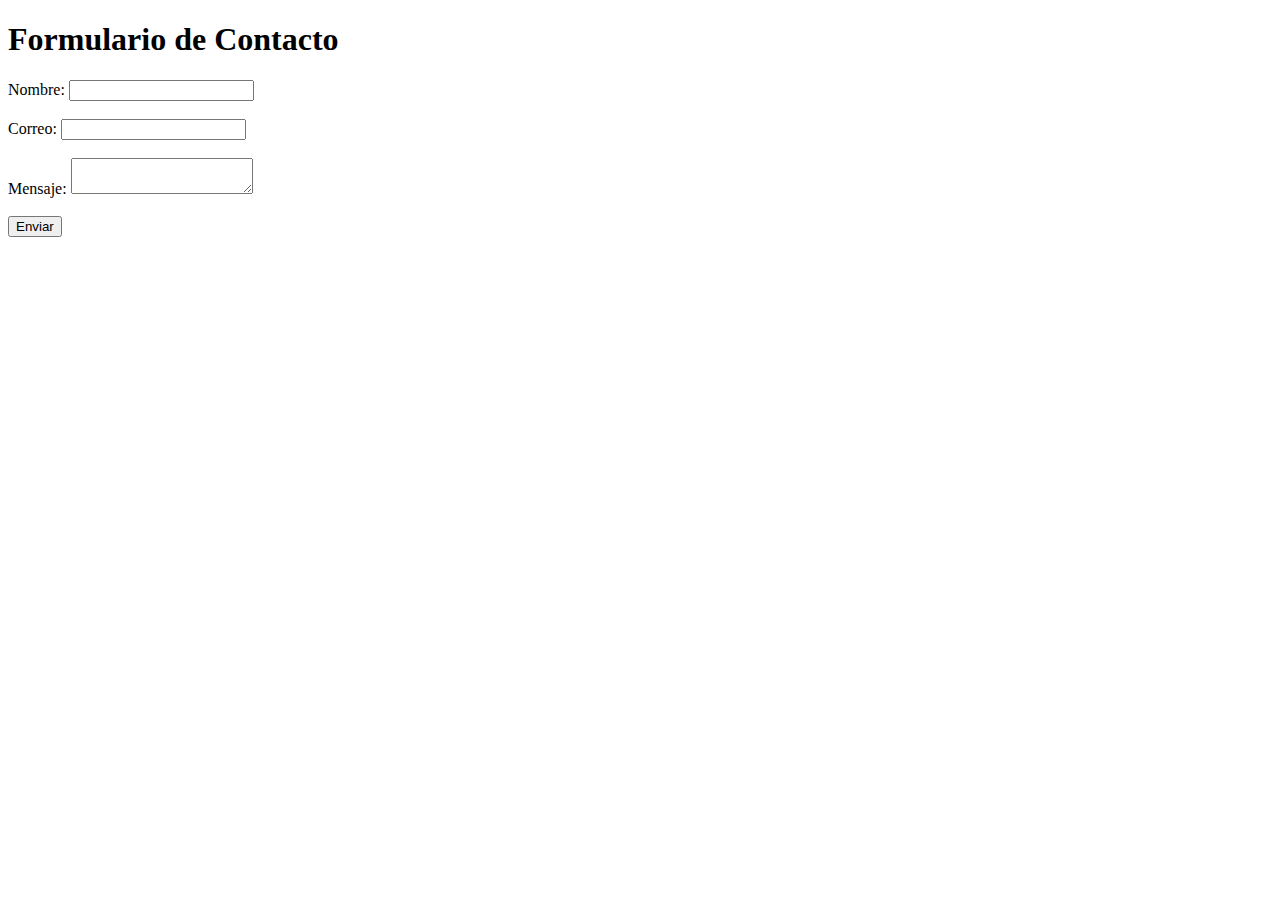
==== contacto.html @ 06dcd5e1 "Versión inicial" ====
<!DOCTYPE html>
<html lang="es">
<head>
  <meta charset="UTF-8">
  <title>Formulario de Contacto</title>
</head>
<body>
  <h1>Formulario de Contacto</h1>
  <form action="procesar_formulario.php" method="POST">
    <label for="nombre">Nombre:</label>
    <input type="text" name="nombre" id="nombre" required><br><br>

    <label for="correo">Correo:</label>
    <input type="email" name="correo" id="correo" required><br><br>

    <label for="mensaje">Mensaje:</label>
    <textarea name="mensaje" id="mensaje" required></textarea><br><br>

    <button type="submit">Enviar</button>
  </form>
</body>
</html>
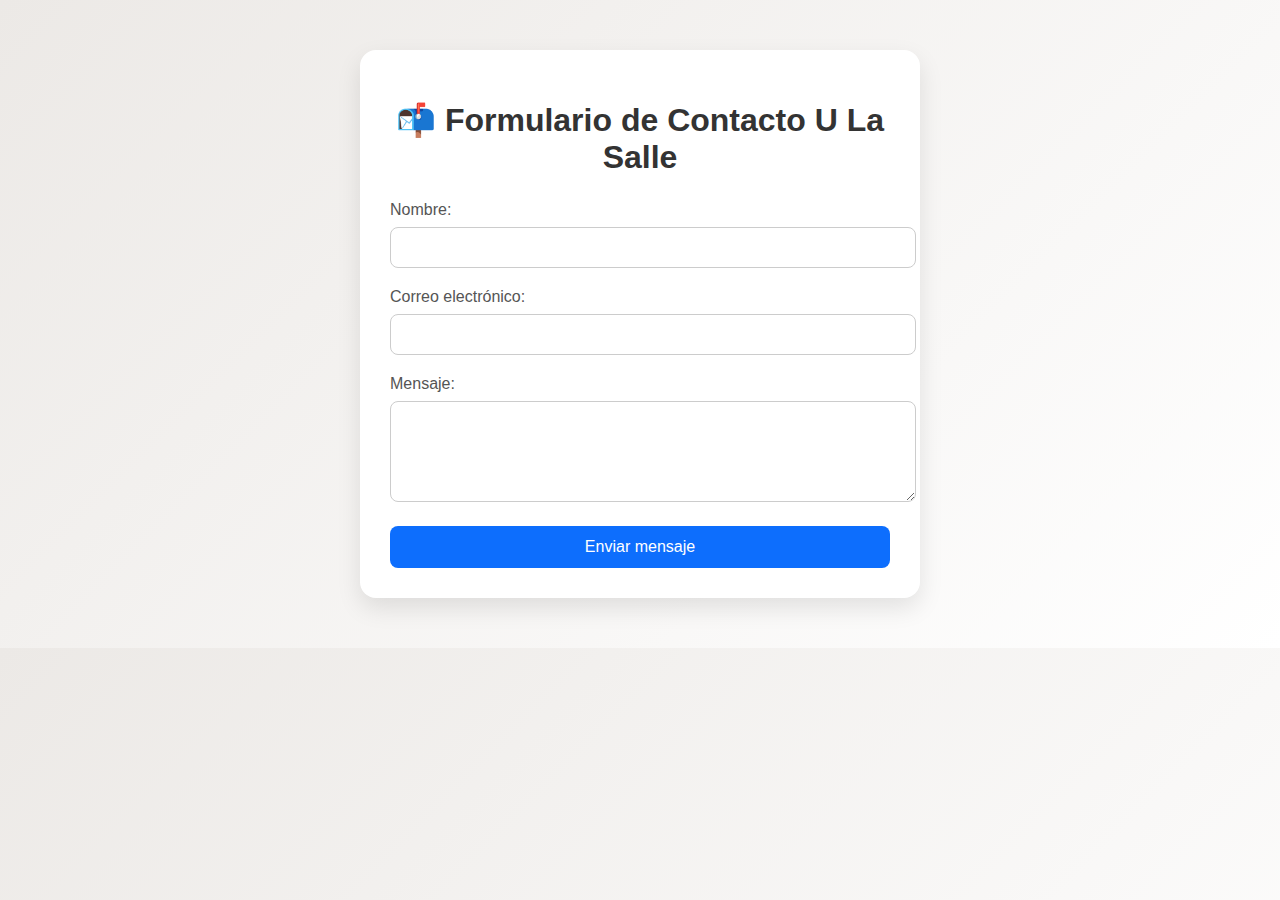
==== commit f5535768: "Versión inicial del formulario bonito U La Salle" ====
--- a/contacto.html
+++ b/contacto.html
@@ -2,21 +2,24 @@
 <html lang="es">
 <head>
   <meta charset="UTF-8">
-  <title>Formulario de Contacto</title>
+  <title>Formulario de Contacto U La Salle</title>
+  <link rel="stylesheet" href="estilos.css">
 </head>
 <body>
-  <h1>Formulario de Contacto</h1>
-  <form action="procesar_formulario.php" method="POST">
-    <label for="nombre">Nombre:</label>
-    <input type="text" name="nombre" id="nombre" required><br><br>
+  <div class="contenedor">
+    <h1>📬 Formulario de Contacto U La Salle</h1>
+    <form action="procesar_formulario.php" method="POST" class="formulario">
+      <label for="nombre">Nombre:</label>
+      <input type="text" name="nombre" id="nombre" required>
 
-    <label for="correo">Correo:</label>
-    <input type="email" name="correo" id="correo" required><br><br>
+      <label for="correo">Correo electrónico:</label>
+      <input type="email" name="correo" id="correo" required>
 
-    <label for="mensaje">Mensaje:</label>
-    <textarea name="mensaje" id="mensaje" required></textarea><br><br>
+      <label for="mensaje">Mensaje:</label>
+      <textarea name="mensaje" id="mensaje" rows="5" required></textarea>
 
-    <button type="submit">Enviar</button>
-  </form>
+      <button type="submit">Enviar mensaje</button>
+    </form>
+  </div>
 </body>
-</html>+</html>
--- a/estilos.css
+++ b/estilos.css
@@ -0,0 +1,60 @@
+body {
+  font-family: 'Segoe UI', Tahoma, Geneva, Verdana, sans-serif;
+  background: linear-gradient(135deg, #ece9e6, #ffffff);
+  margin: 0;
+  padding: 0;
+}
+
+.contenedor {
+  max-width: 500px;
+  margin: 50px auto;
+  padding: 30px;
+  background: #fff;
+  border-radius: 16px;
+  box-shadow: 0 10px 25px rgba(0, 0, 0, 0.1);
+}
+
+h1 {
+  text-align: center;
+  color: #333;
+  margin-bottom: 25px;
+}
+
+.formulario label {
+  display: block;
+  margin-bottom: 8px;
+  color: #555;
+  font-weight: 500;
+}
+
+.formulario input,
+.formulario textarea {
+  width: 100%;
+  padding: 12px;
+  border: 1px solid #ccc;
+  border-radius: 8px;
+  margin-bottom: 20px;
+  transition: border 0.3s;
+}
+
+.formulario input:focus,
+.formulario textarea:focus {
+  border-color: #0d6efd;
+  outline: none;
+}
+
+.formulario button {
+  width: 100%;
+  padding: 12px;
+  background-color: #0d6efd;
+  color: white;
+  border: none;
+  border-radius: 8px;
+  font-size: 16px;
+  cursor: pointer;
+  transition: background 0.3s;
+}
+
+.formulario button:hover {
+  background-color: #084298;
+}
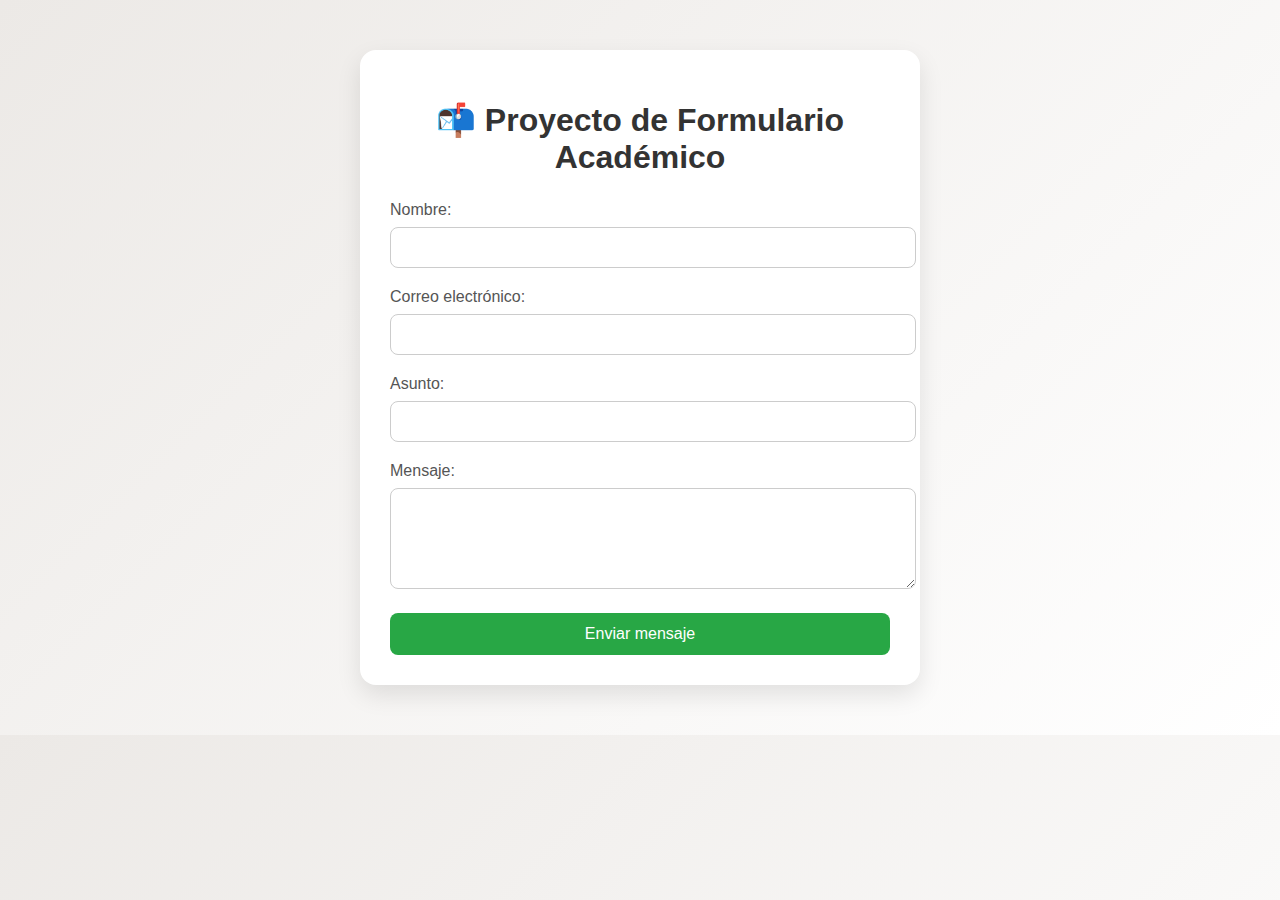
==== commit 707258df: "Aplicados 5 cambios al formulario para la entrega" ====
--- a/contacto.html
+++ b/contacto.html
@@ -2,18 +2,34 @@
 <html lang="es">
 <head>
   <meta charset="UTF-8">
-  <title>Formulario de Contacto U La Salle</title>
+  <title>Formulario de Contacto - Proyecto Académico</title>
   <link rel="stylesheet" href="estilos.css">
 </head>
+<script>
+  document.querySelector("form").addEventListener("submit", function (e) {
+    const nombre = document.getElementById("nombre").value.trim();
+    const correo = document.getElementById("correo").value.trim();
+    const asunto = document.getElementById("asunto").value.trim();
+    const mensaje = document.getElementById("mensaje").value.trim();
+
+    if (!nombre || !correo || !asunto || !mensaje) {
+      alert("Por favor completa todos los campos.");
+      e.preventDefault();
+    }
+  });
+</script>
 <body>
   <div class="contenedor">
-    <h1>📬 Formulario de Contacto U La Salle</h1>
+    <h1>📬 Proyecto de Formulario Académico</h1>
     <form action="procesar_formulario.php" method="POST" class="formulario">
       <label for="nombre">Nombre:</label>
       <input type="text" name="nombre" id="nombre" required>
 
       <label for="correo">Correo electrónico:</label>
       <input type="email" name="correo" id="correo" required>
+
+      <label for="asunto">Asunto:</label>
+      <input type="text" name="asunto" id="asunto" required>
 
       <label for="mensaje">Mensaje:</label>
       <textarea name="mensaje" id="mensaje" rows="5" required></textarea>
--- a/estilos.css
+++ b/estilos.css
@@ -46,7 +46,7 @@
 .formulario button {
   width: 100%;
   padding: 12px;
-  background-color: #0d6efd;
+  background-color: #28a745;
   color: white;
   border: none;
   border-radius: 8px;
@@ -56,5 +56,5 @@
 }
 
 .formulario button:hover {
-  background-color: #084298;
+  background-color: #218838;
 }
